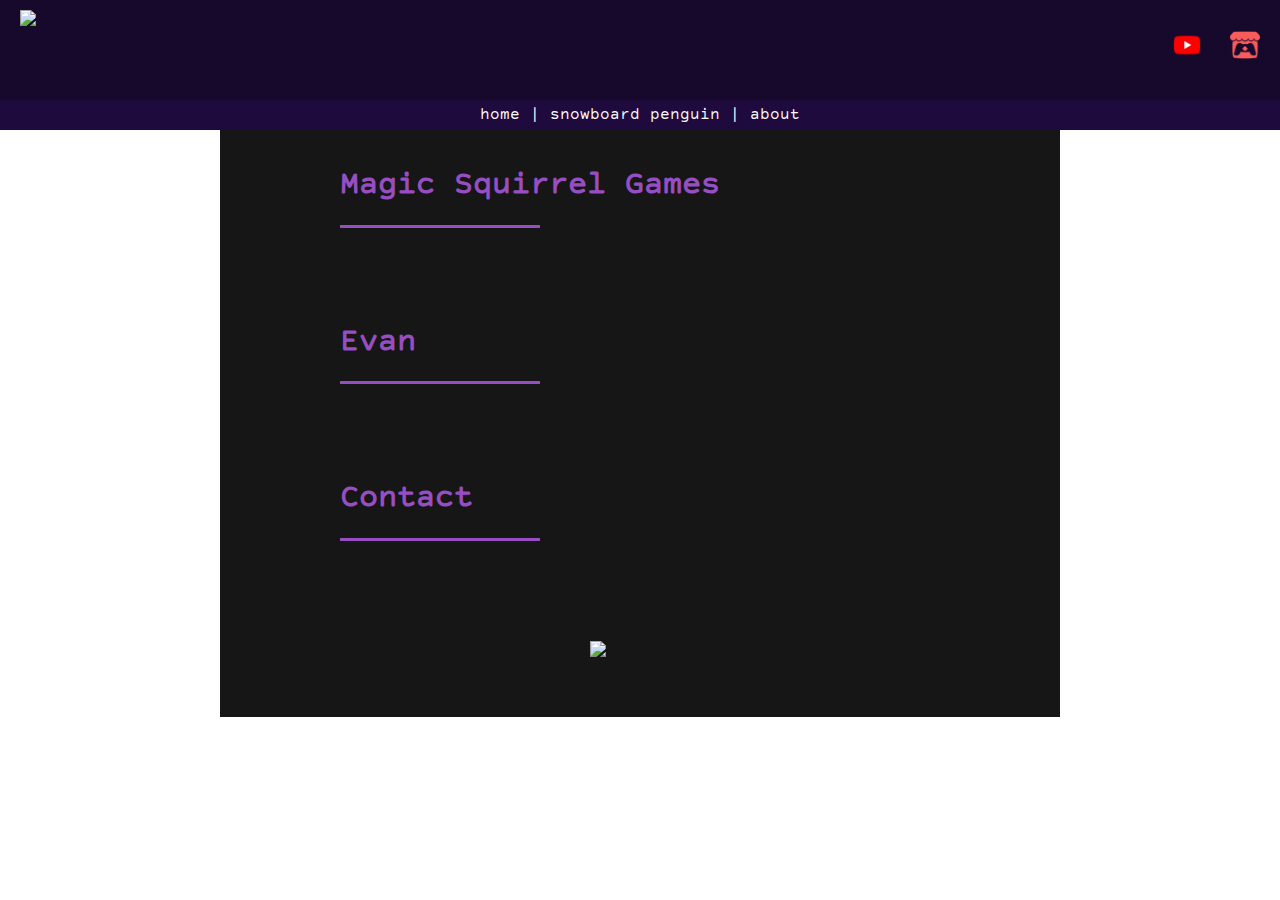
==== about.html @ 76855073 "reformated the page, improved mobile experience, added about page" ====
<!DOCTYPE html>
<html lang="en">
<head>
    <meta charset="UTF-8">
    <meta name="viewport" content="width=device-width, initial-scale=1.0">
    <title>Magic Squirrel Games - About</title>
    <link rel="icon" type="image/x-icon" href="images/favicon.png">
    <link href="style.css" rel="stylesheet" type="text/css" />
</head>
<body>
    <!--HEADER-->
    <header>
        <div class="headerLogo">
            <img src="images/logo.png" width="75%">
        </div>
        <div class = "headerLink">
            <a href="https://www.youtube.com/channel/UC3cdmRGBJPLe2Rapb64bD_Q" target="blank">
                <img src="images/logo-youtube.png" width="20%">
            </a>
        </div>
        <div class = "headerLink">
            <a href="https://magic-squirrel-games.itch.io/" target="blank">
                <img src="images/logo-itch-io.png" width="20%">
            </a>        
        </div>
    </header>

    <!--NAVIGATION-->
    <nav>
        <a href="index.html">home</a> |
        <a>snowboard penguin</a> |
        <a href="about.html">about</a>
    </nav>    
    
    <!--MAIN-->
    <div class="main">
        <div class="mainContent">

            <!--Magic squirrel games-->
            <div class="mainSection">
                <h1>Magic Squirrel Games</h1>
                <hr>
            </div>

            <!--Evan-->
            <div class="mainSection">
                <h1>Evan</h1>
                <hr>
            </div>

            <!--Contact-->
            <div class="mainSection">
                <h1>Contact</h1>
                <hr>
            </div>

            <!--Footer image-->
            <img src="images/logo-footer.png" class="footerImage">
        </div>
    </div>
</body>
</html>
---- style.css ----
/* GENERIC */

html {
    height: 100%;
    width: 100%;
}

body {
    font-family:"Courier Prime Code", Helvetica;
    color:white;
    margin:0%;
    background-image:url("images/background-code.png");
}

img {
    width:100%;
}

h1 {
    color:#974ec3;
    padding:0px;
}

hr {
    border:none;
    color:#974ec3;
    background-color: #974ec3;
    height:3px;
    width:200px;
    margin-right:auto;
    margin-left:0px;
    margin-top:0px;
    margin-bottom:20px;
}

p {
    font-family:'Segoe UI', Tahoma, Geneva, Verdana, sans-serif
}

iframe {
    margin-left:auto;
    margin-right:auto;
    border-radius: 20px;
}

/* HEADER*/
header {
    display:grid;
    grid-template-columns: 20fr 1fr 1fr;
    background-color: #17092b;
    height:100px;
}

.headerLogo img {
    display: block;
    width:600px;
    margin-top:10px;
    margin-left:20px;
}

.headerLink img {
    display: block;
    width:30px;
    margin-top:30px;
    margin-left:auto;
    margin-right:20px;
}


/* NAVIGATION */
nav {

    color: white;
    background-color: #1f0a3e;

    text-align: center;
    width:100%;
    position: sticky;
    padding-top:8px;
    padding-bottom:6px;

    top:0;
    margin:0%;
}

/* MAIN */
.main {
    background-color:#161616;
    border-top:none;
    border-bottom:none;
    padding-top:20px;
    padding-bottom:60px;
    padding-right:20px;
    padding-left:20px;
}

.mainContent {
    padding-left:100px;
    padding-right:100px;
}

.mainSection {
    margin-bottom:100px;
}

.banner {
    border-radius: 20px;
}

.footerImage {
    display: block;
    margin-left: auto;
    margin-right: auto;
    width:100px;
}

/* LINKS */
a {
    text-decoration: none;
}
a:link {
    color:white;
}

a:visited {
    color:white;
}

a:hover {
    color:#974ec3
}

a:active {
    color:#974ec3
}

/* FONTS */
@font-face {
    font-family: "Courier Prime Code";
    src: url("fonts/Courier\ Prime\ Code.ttf");
}

/* MOBILE VIEW */
@media screen and (max-width: 800px) {
    header {
        grid-template-columns: 1fr;
        height:200px;
    }

    .headerLogo img {
        width:100%;
        margin-left:auto;
        margin-right:auto;
    }

    .headerLink img {
        margin-top:10px;
        margin-left:auto;
        margin-right:auto;
    }

    .mainContent{
        padding-left:6px;
        padding-right:6px;
    }
}

/* RESTRICT MAIN CONTENT WIDTH */
@media screen and (min-width: 800px) {
    .main {
      width: 800px;
      margin: auto;
    }
  }
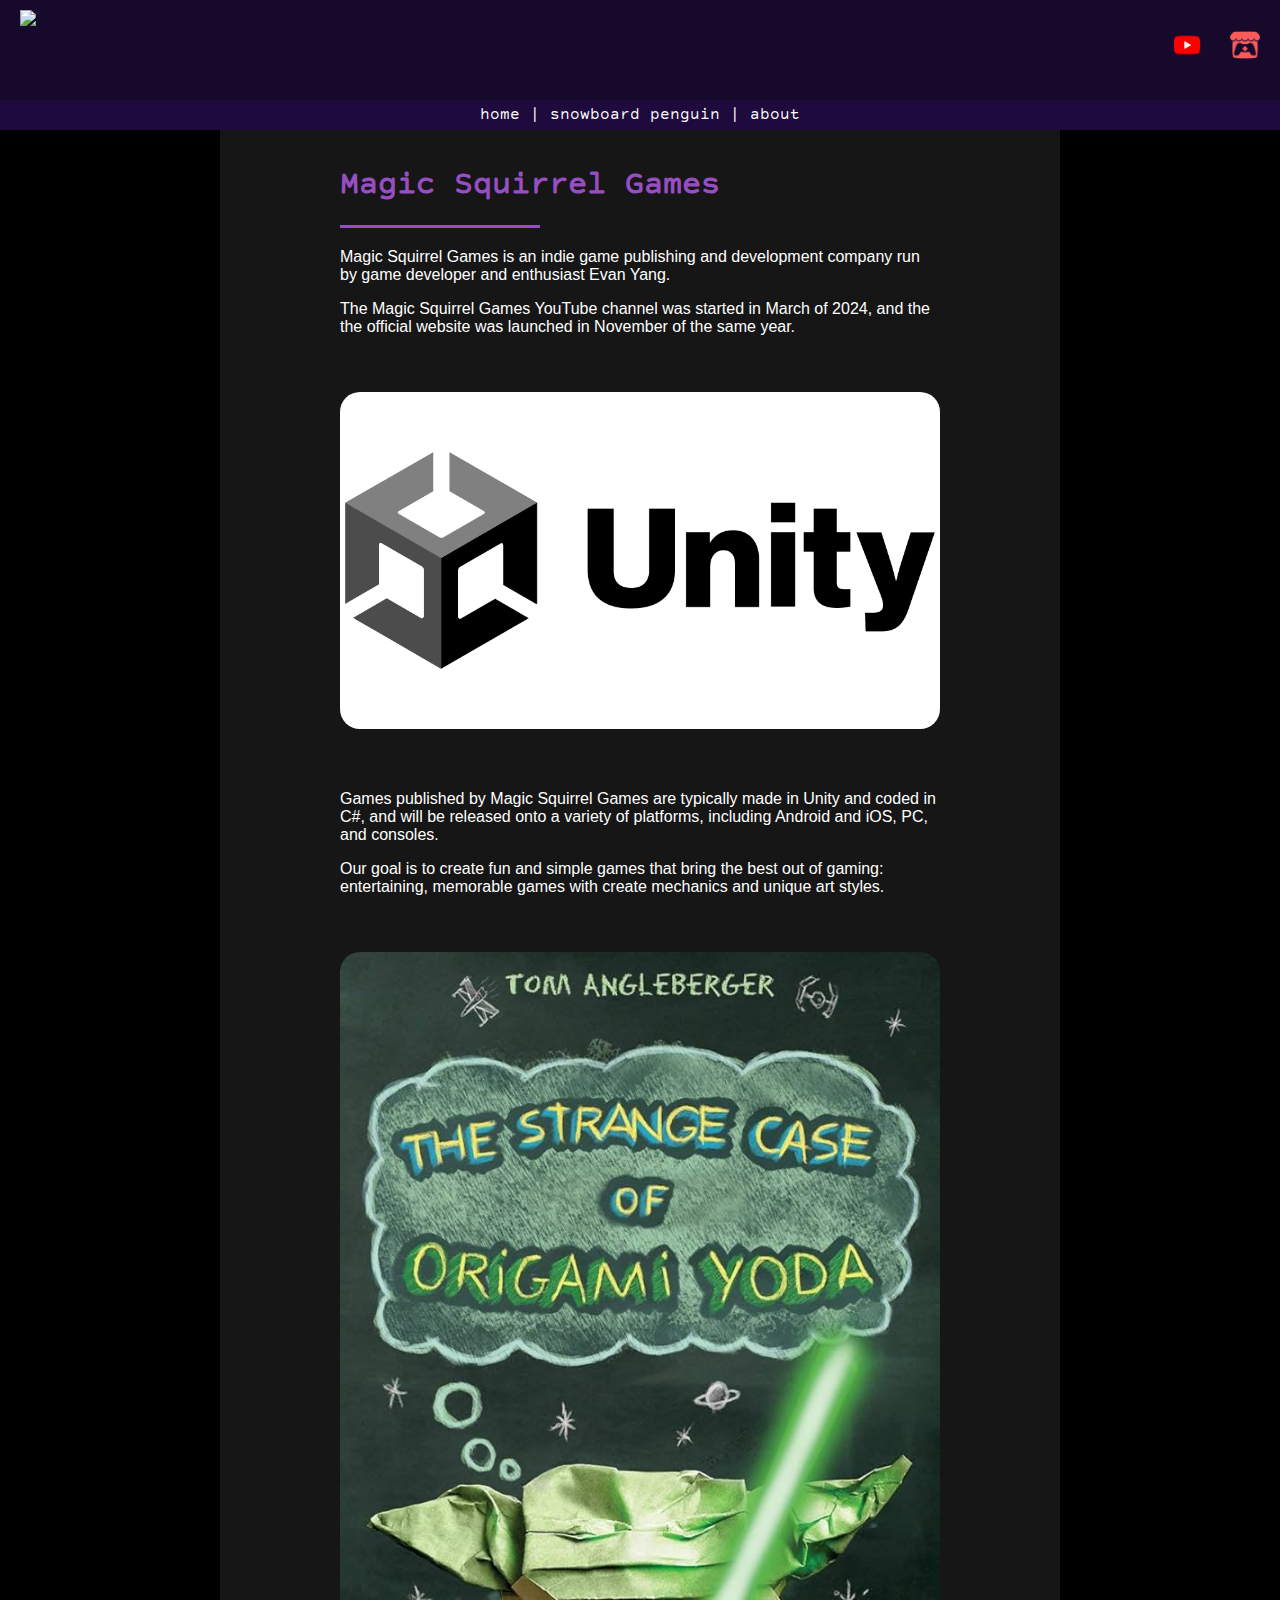
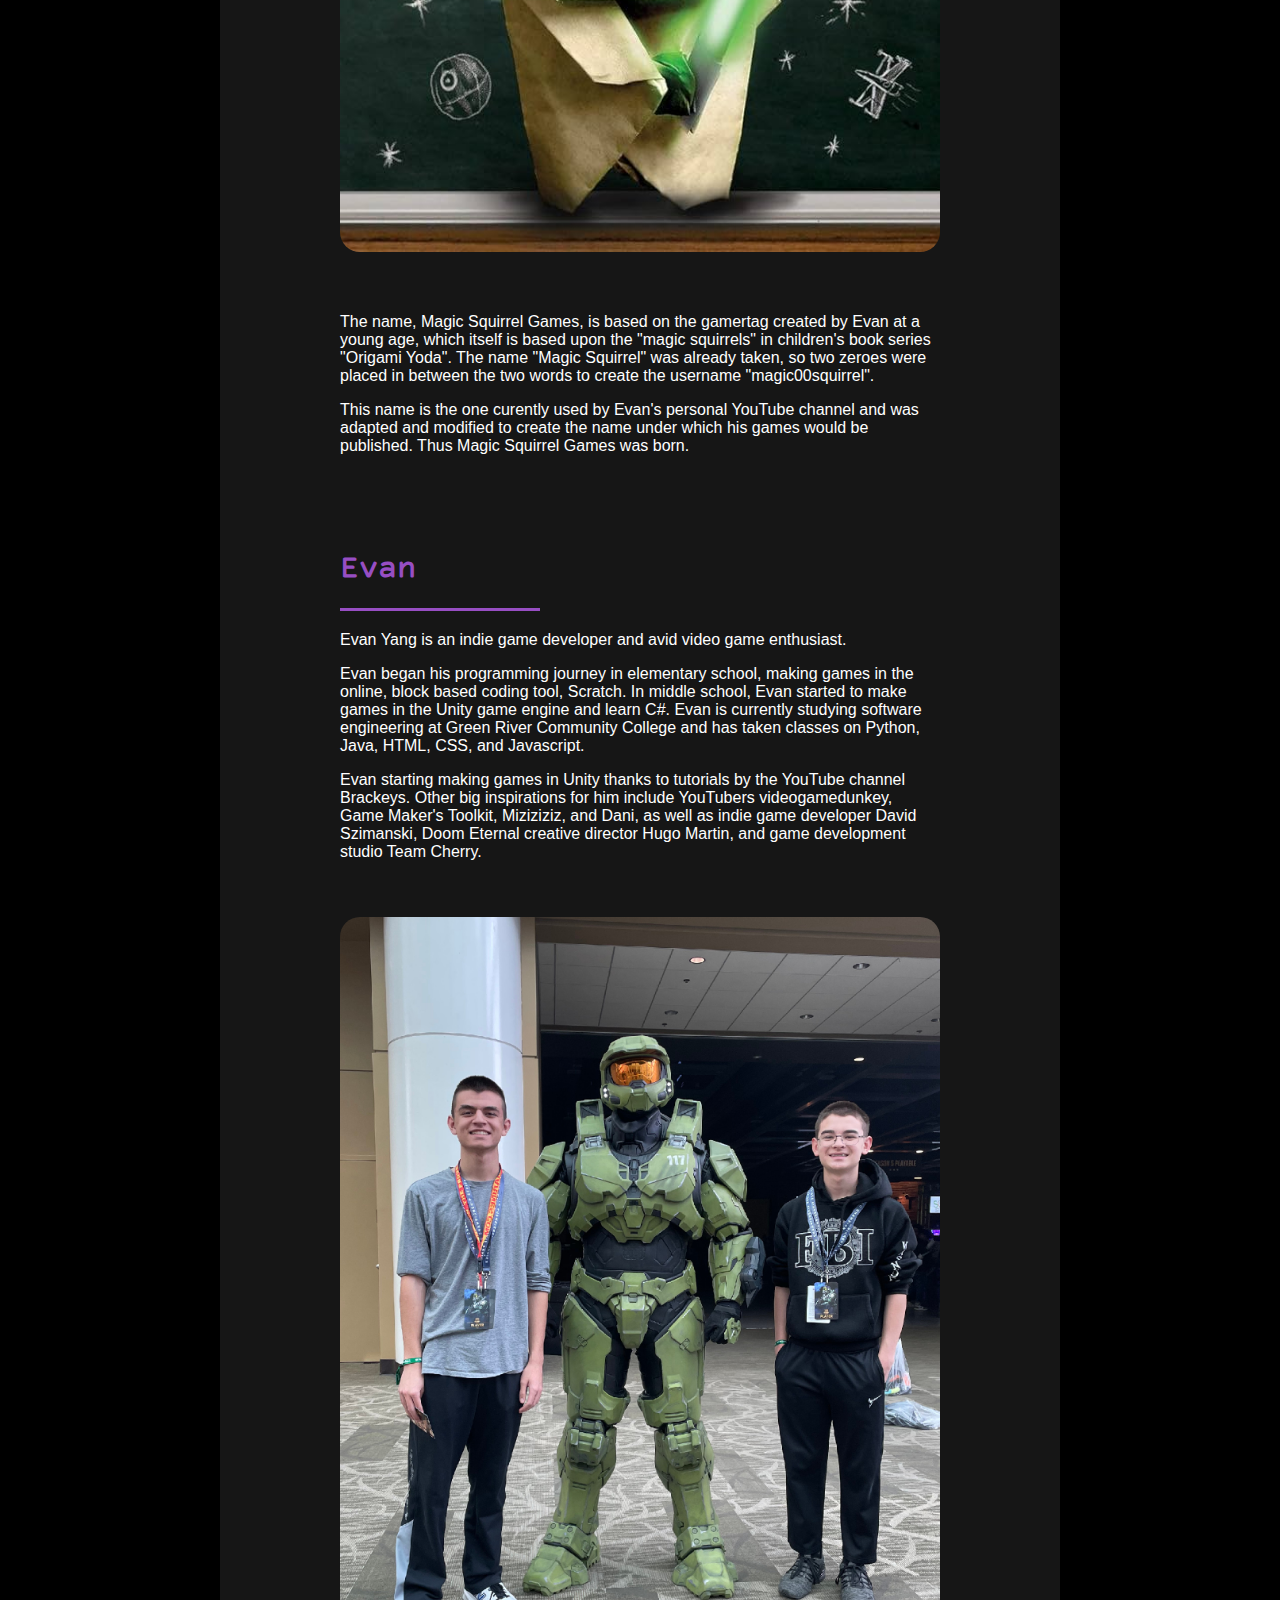
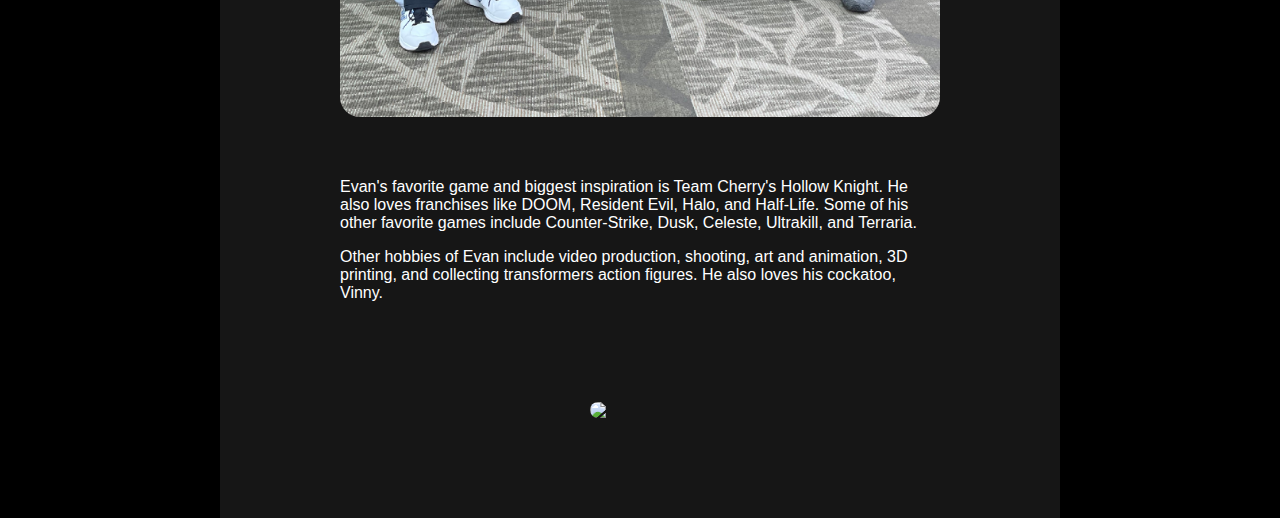
==== commit 9fb9ccae: "added content to about page" ====
--- a/about.html
+++ b/about.html
@@ -40,18 +40,63 @@
             <div class="mainSection">
                 <h1>Magic Squirrel Games</h1>
                 <hr>
+                <p>
+                    Magic Squirrel Games is an indie game publishing and development company run by game 
+                    developer and enthusiast Evan Yang. 
+                </p>
+                <p>
+                    The Magic Squirrel Games YouTube channel was started in March of 2024, and the the official
+                    website was launched in November of the same year.
+                </p>
+                <img src="images/unity logo.png">
+                <p>
+                    Games published by Magic Squirrel Games are typically made in Unity and coded in C#, and will be released
+                    onto a variety of platforms, including Android and iOS, PC, and consoles. 
+                </p>
+                <p>
+                    Our goal is to create fun and simple games that bring the best out of gaming: entertaining, 
+                    memorable games with create mechanics and unique art styles.
+                </p>
+                <img src="images/origami yoda cover.png">
+                <p>
+                    The name, Magic Squirrel Games, is based on the gamertag created by Evan at a young age, which itself
+                    is based upon the "magic squirrels" in children's book series "Origami Yoda". The name "Magic Squirrel"
+                    was already taken, so two zeroes were placed in between the two words to create the username "magic00squirrel".
+                </p>
+                <p>
+                    This name is the one curently used by Evan's personal YouTube channel and was adapted and modified
+                    to create the name under which his games would be published. Thus Magic Squirrel Games was born.
+                </p>
             </div>
 
             <!--Evan-->
             <div class="mainSection">
                 <h1>Evan</h1>
                 <hr>
-            </div>
-
-            <!--Contact-->
-            <div class="mainSection">
-                <h1>Contact</h1>
-                <hr>
+                <p>
+                    Evan Yang is an indie game developer and avid video game enthusiast.
+                </p>
+                <p>
+                    Evan began his programming journey in elementary school, making games in the online, block based coding
+                    tool, Scratch. In middle school, Evan started to make games in the Unity game engine and learn C#. Evan
+                    is currently studying software engineering at Green River Community College and has taken classes on Python,
+                    Java, HTML, CSS, and Javascript.
+                </p>
+                <p>
+                    Evan starting making games in Unity thanks to tutorials by the YouTube channel Brackeys. Other big inspirations
+                    for him include YouTubers videogamedunkey, Game Maker's Toolkit, Miziziziz, and Dani, as well as indie game developer
+                    David Szimanski, Doom Eternal creative director Hugo Martin, and game development studio Team Cherry.
+                </p>
+                <img src="images/evan-halo.jpg">
+                <p>
+                    Evan's favorite game and biggest inspiration is Team Cherry's Hollow Knight. He also loves franchises 
+                    like DOOM, Resident Evil, Halo, and Half-Life. Some of his other favorite games include Counter-Strike,
+                    Dusk, Celeste, Ultrakill, and Terraria.
+                </p>
+                <p>
+                    Other hobbies of Evan include video production, shooting, art and animation, 3D printing, and collecting 
+                    transformers action figures. He also loves his cockatoo, Vinny.
+                </p>
             </div>
 
             <!--Footer image-->
--- a/style.css
+++ b/style.css
@@ -10,6 +10,8 @@
     color:white;
     margin:0%;
     background-image:url("images/background-code.png");
+    background-attachment: fixed;
+    background-color: black;
 }
 
 img {
@@ -114,6 +116,12 @@
     width:100px;
 }
 
+.main img {
+    border-radius: 20px;
+    margin-top:40px;
+    margin-bottom:40px;
+}
+
 /* LINKS */
 a {
     text-decoration: none;
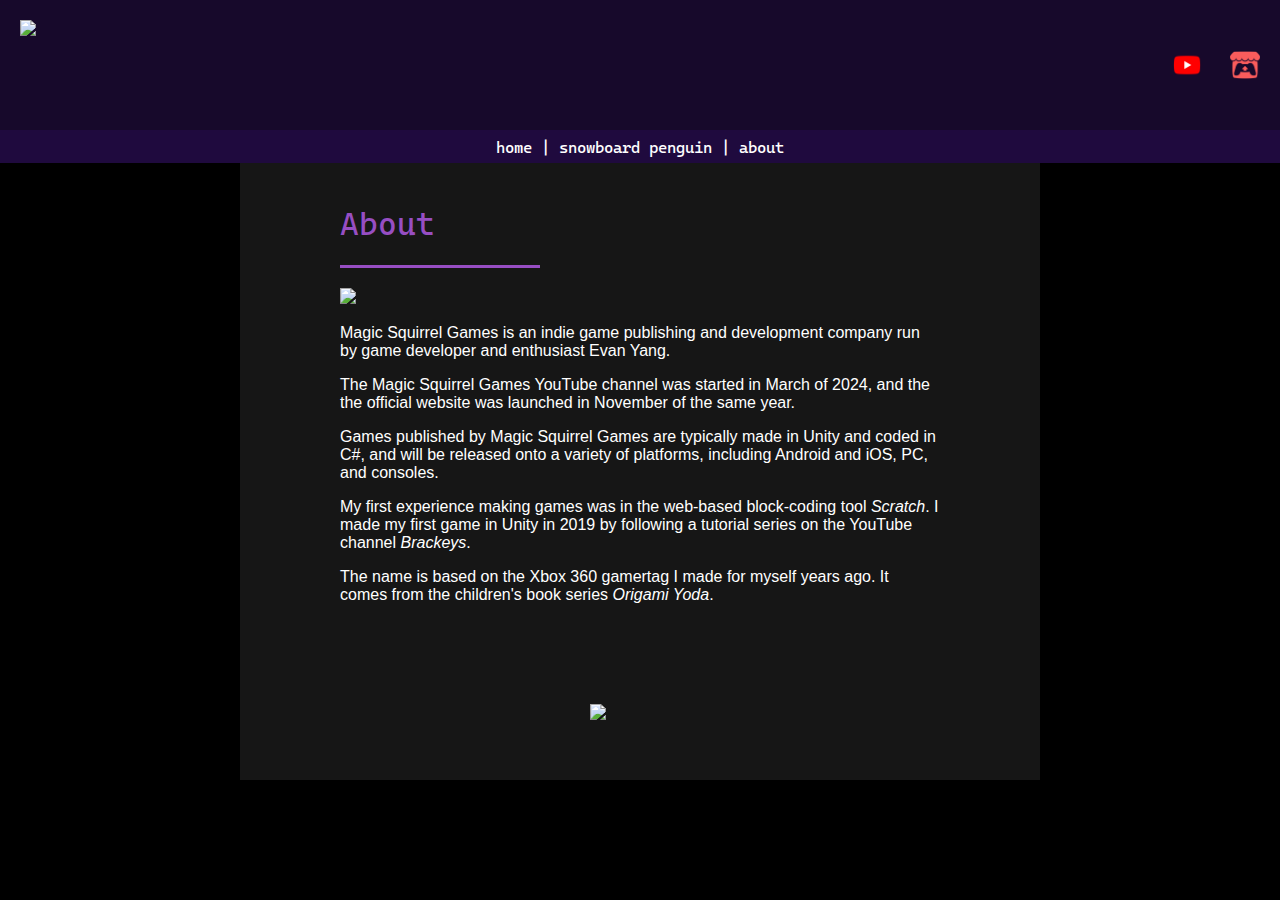
==== commit 81232a28: "Added snowboard penguin page" ====
--- a/about.html
+++ b/about.html
@@ -1,5 +1,6 @@
 <!DOCTYPE html>
 <html lang="en">
+
 <head>
     <meta charset="UTF-8">
     <meta name="viewport" content="width=device-width, initial-scale=1.0">
@@ -7,6 +8,7 @@
     <link rel="icon" type="image/x-icon" href="images/favicon.png">
     <link href="style.css" rel="stylesheet" type="text/css" />
 </head>
+
 <body>
     <!--HEADER-->
     <header>
@@ -28,80 +30,44 @@
     <!--NAVIGATION-->
     <nav>
         <a href="index.html">home</a> |
-        <a>snowboard penguin</a> |
+        <a href="snowboard-penguin.html">snowboard penguin</a> |
         <a href="about.html">about</a>
     </nav>    
     
     <!--MAIN-->
     <div class="main">
-        <div class="mainContent">
+        <!--Magic squirrel games-->
+        <div class="mainSection">
+            <h1>About</h1>
+            <hr>
+            <img src="images/evan.png">
+            <p>
+                Magic Squirrel Games is an indie game publishing and development company run by game 
+                developer and enthusiast Evan Yang. 
+            </p>
+            <p>
+                The Magic Squirrel Games YouTube channel was started in March of 2024, and the the official
+                website was launched in November of the same year.
+            </p>
+            <p>
+                Games published by Magic Squirrel Games are typically made in Unity and coded in C#, and will be released
+                onto a variety of platforms, including Android and iOS, PC, and consoles. 
+            </p>
+            <p>
+                My first experience making games was in the web-based block-coding tool 
+                <a href="https://scratch.mit.edu/" target="_blank"><em>Scratch</em></a>. I made my first
+                game in Unity in 2019 by following a tutorial series on the YouTube channel 
+                <a href="https://www.youtube.com/channel/UCYbK_tjZ2OrIZFBvU6CCMiA" target="_blank"><em>Brackeys</em></a>.
+            </p>
+            <p>
+                The name is based on the Xbox 360 gamertag I made for myself years ago. It comes from the 
+                children's book series <a href="https://origamiyoda.com/" target="_blank"><em>Origami Yoda</em></a>.
+            </p>
+            </p>
+        </div>
 
-            <!--Magic squirrel games-->
-            <div class="mainSection">
-                <h1>Magic Squirrel Games</h1>
-                <hr>
-                <p>
-                    Magic Squirrel Games is an indie game publishing and development company run by game 
-                    developer and enthusiast Evan Yang. 
-                </p>
-                <p>
-                    The Magic Squirrel Games YouTube channel was started in March of 2024, and the the official
-                    website was launched in November of the same year.
-                </p>
-                <img src="images/unity logo.png">
-                <p>
-                    Games published by Magic Squirrel Games are typically made in Unity and coded in C#, and will be released
-                    onto a variety of platforms, including Android and iOS, PC, and consoles. 
-                </p>
-                <p>
-                    Our goal is to create fun and simple games that bring the best out of gaming: entertaining, 
-                    memorable games with create mechanics and unique art styles.
-                </p>
-                <img src="images/origami yoda cover.png">
-                <p>
-                    The name, Magic Squirrel Games, is based on the gamertag created by Evan at a young age, which itself
-                    is based upon the "magic squirrels" in children's book series "Origami Yoda". The name "Magic Squirrel"
-                    was already taken, so two zeroes were placed in between the two words to create the username "magic00squirrel".
-                </p>
-                <p>
-                    This name is the one curently used by Evan's personal YouTube channel and was adapted and modified
-                    to create the name under which his games would be published. Thus Magic Squirrel Games was born.
-                </p>
-            </div>
-
-            <!--Evan-->
-            <div class="mainSection">
-                <h1>Evan</h1>
-                <hr>
-                <p>
-                    Evan Yang is an indie game developer and avid video game enthusiast.
-                </p>
-                <p>
-                    Evan began his programming journey in elementary school, making games in the online, block based coding
-                    tool, Scratch. In middle school, Evan started to make games in the Unity game engine and learn C#. Evan
-                    is currently studying software engineering at Green River Community College and has taken classes on Python,
-                    Java, HTML, CSS, and Javascript.
-                </p>
-                <p>
-                    Evan starting making games in Unity thanks to tutorials by the YouTube channel Brackeys. Other big inspirations
-                    for him include YouTubers videogamedunkey, Game Maker's Toolkit, Miziziziz, and Dani, as well as indie game developer
-                    David Szimanski, Doom Eternal creative director Hugo Martin, and game development studio Team Cherry.
-                </p>
-                <img src="images/evan-halo.jpg">
-                <p>
-                    Evan's favorite game and biggest inspiration is Team Cherry's Hollow Knight. He also loves franchises 
-                    like DOOM, Resident Evil, Halo, and Half-Life. Some of his other favorite games include Counter-Strike,
-                    Dusk, Celeste, Ultrakill, and Terraria.
-                </p>
-                <p>
-                    Other hobbies of Evan include video production, shooting, art and animation, 3D printing, and collecting 
-                    transformers action figures. He also loves his cockatoo, Vinny.
-                </p>
-            </div>
-
-            <!--Footer image-->
-            <img src="images/logo-footer.png" class="footerImage">
-        </div>
+        <!--Footer image-->
+        <img src="images/logo-footer.png" class="footerImage">
     </div>
 </body>
 </html>--- a/style.css
+++ b/style.css
@@ -6,7 +6,7 @@
 }
 
 body {
-    font-family:"Courier Prime Code", Helvetica;
+    font-family:Verdana, sans-serif;
     color:white;
     margin:0%;
     background-image:url("images/background-code.png");
@@ -19,8 +19,15 @@
 }
 
 h1 {
+    font-family:"Cascadia Mono", "Lucida Console", monospace;
+    font-weight: normal;
     color:#974ec3;
     padding:0px;
+    padding-top:20px;
+}
+
+nav {
+    font-family:"Cascadia Mono", "Lucida Console", monospace;
 }
 
 hr {
@@ -35,10 +42,6 @@
     margin-bottom:20px;
 }
 
-p {
-    font-family:'Segoe UI', Tahoma, Geneva, Verdana, sans-serif
-}
-
 iframe {
     margin-left:auto;
     margin-right:auto;
@@ -50,20 +53,20 @@
     display:grid;
     grid-template-columns: 20fr 1fr 1fr;
     background-color: #17092b;
-    height:100px;
+    height:130px;
 }
 
 .headerLogo img {
     display: block;
     width:600px;
-    margin-top:10px;
+    margin-top:20px;
     margin-left:20px;
 }
 
 .headerLink img {
     display: block;
     width:30px;
-    margin-top:30px;
+    margin-top:50px;
     margin-left:auto;
     margin-right:20px;
 }
@@ -88,25 +91,15 @@
 /* MAIN */
 .main {
     background-color:#161616;
-    border-top:none;
-    border-bottom:none;
-    padding-top:20px;
     padding-bottom:60px;
-    padding-right:20px;
-    padding-left:20px;
+    padding-top: 1px;
 }
 
-.mainContent {
+
+.mainSection {
     padding-left:100px;
     padding-right:100px;
-}
-
-.mainSection {
     margin-bottom:100px;
-}
-
-.banner {
-    border-radius: 20px;
 }
 
 .footerImage {
@@ -116,10 +109,20 @@
     width:100px;
 }
 
-.main img {
-    border-radius: 20px;
-    margin-top:40px;
-    margin-bottom:40px;
+/* SNOWBOARD PENGUIN */
+.bodySnowboardPenguin {
+    font-family:"Mouse Memoirs", Verdana, sans-serif;
+    color:#007aff;
+    margin:0%;
+    background-image:url("images/snowboard-penguin-background.png");
+    background-attachment: fixed;
+    background-size:cover;
+    background-color: #60c8ff;
+}
+
+.bodySnowboardPenguin .main {
+    font-size: 175%;
+    background-color: white;
 }
 
 /* LINKS */
@@ -144,8 +147,18 @@
 
 /* FONTS */
 @font-face {
-    font-family: "Courier Prime Code";
-    src: url("fonts/Courier\ Prime\ Code.ttf");
+    font-family: "Cascadia Mono";
+    src: url("fonts/CascadiaMono.ttf");
+}
+
+@font-face {
+    font-family: "Merriweather Light";
+    src: url("fonts/Merriweather-Light.ttf");
+}
+
+@font-face {
+    font-family: "Mouse Memoirs";
+    src: url("fonts/MouseMemoirs-Regular.ttf");
 }
 
 /* MOBILE VIEW */
